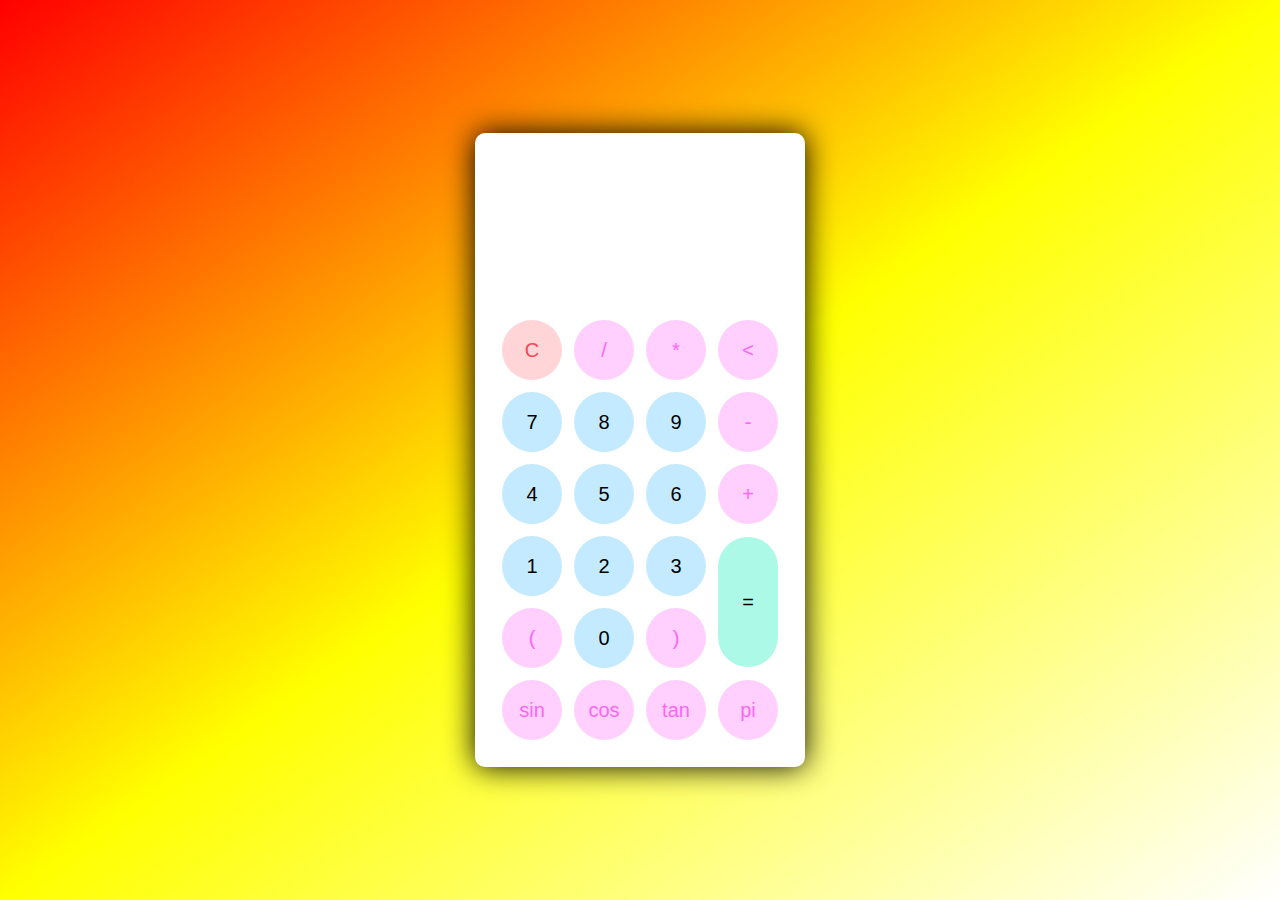
==== calculator.html @ e18b5850 "Add files via upload" ====
<!DOCTYPE html>
<html lang="en">
<head>
<meta charset="UTF-8">
<meta name="viewport" content="width=device-width, initial-scale=1.0">
<title>Calculator</title>
<link rel="stylesheet" href="styles.css">
</head>
<body>
    <div class="container">
        <div class="calculator">
            <div class="theme-toggler active">
                <i class="toggler-icon"></i>
            </div>
            <div class="display-screen">
                <div id="display"></div>
            </div>
            <div class="button">
                <table>
                    <tr>
                        <td><button class="operators" id="clear">C</button></td>
                        <td><button class="operators" id="/">/</button></td>
                        <td><button class="operators" id="*">*</button></td>
                        <td><button class="operators" id="backspace"><</button></td>
                    </tr>
                    <tr>
                        <td><button class="number" id="7">7</button></td>
                        <td><button class="number" id="8">8</button></td>
                        <td><button class="number" id="9">9</button></td>
                        <td><button class="operators" id="-">-</button></td>
                    </tr>
                    <tr>
                        <td><button class="number" id="4">4</button></td>
                        <td><button class="number" id="5">5</button></td>
                        <td><button class="number" id="6">6</button></td>
                        <td><button class="operators" id="+">+</button></td>
                    </tr>
                    <tr>
                        <td><button class="number" id="1">1</button></td>
                        <td><button class="number" id="2">2</button></td>
                        <td><button class="number" id="3">3</button></td>
                        <td rowspan="2"><button class="equal" id="equal">=</button></td>
                    </tr>
                    <tr>
                        <td><button class="operators" id="(">(</button></td>
                        <td><button class="number" id="0">0</button></td>
                        <td><button class="operators" id=")">)</button></td>
                    </tr>
                    <tr>
                        <td><button class="operators" id="sin">sin</button></td>
                        <td><button class="operators" id="cos">cos</button></td>
                        <td><button class="operators" id="tan">tan</button></td>
                        <td><button class="operators" id="pi">pi</button></td>
                    </tr>
                </table>
            </div>
        </div>
    </div>
    <script src="script.js"></script>
</body>
</html>
---- styles.css ----
*{
    padding: 0;
    margin: 0;
    box-sizing: border-box;
    outline: 0;
    transition: all 0.5s ease;
}

body{
    font-family: sans-serif;
}

a{
    text-decoration: none;
    color: #fff;
}

body{
    background-image: linear-gradient(to bottom right, red,yellow,white);
}

.container{
    height: 100vh;
    width: 100vw;
    display: grid;
    place-items: center;
}

.calculator{
    position: relative;
    height: auto;
    width: auto;
    padding: 20px;
    border-radius: 10px;
    box-shadow: 0 0 30px #000;
}

#display{
    margin: 0 10px;
    height: 140px;
    width: auto;
    max-width: 270px;
    display: flex;
    align-items: flex-end;
    justify-content: flex-end;
    font-size: 30px;
    margin-bottom: 20px;
    overflow-x: scroll;
}

#display::-webkit-scrollbar{
    display: block;
    height: 3px;
}

button{
    height: 60px;
    width: 60px;
    border: 0;
    border-radius: 30px;
    margin: 5px;
    font-size: 20px;
    cursor: pointer;
    transition: all 200ms ease;
}

button:hover{
    transform: scale(1.1);
}

button#equal{
    height: 130px;
}

.calculator{
    background-color: #fff;
}

.calculator#display{
    color: #0a1e23;
}

.calculator button#clear{
    background-color: #ffd5d8;
    color: #fc4552;
}

.calculator button.number{
    background-color: #c3eaff;
    color: #000;
}

.calculator button.operators{
    background-color: #ffd0fd;
    color: #f967f3;
}

.calculator button.equal{
    background-color: #adf9e7;
    color: #000;
}
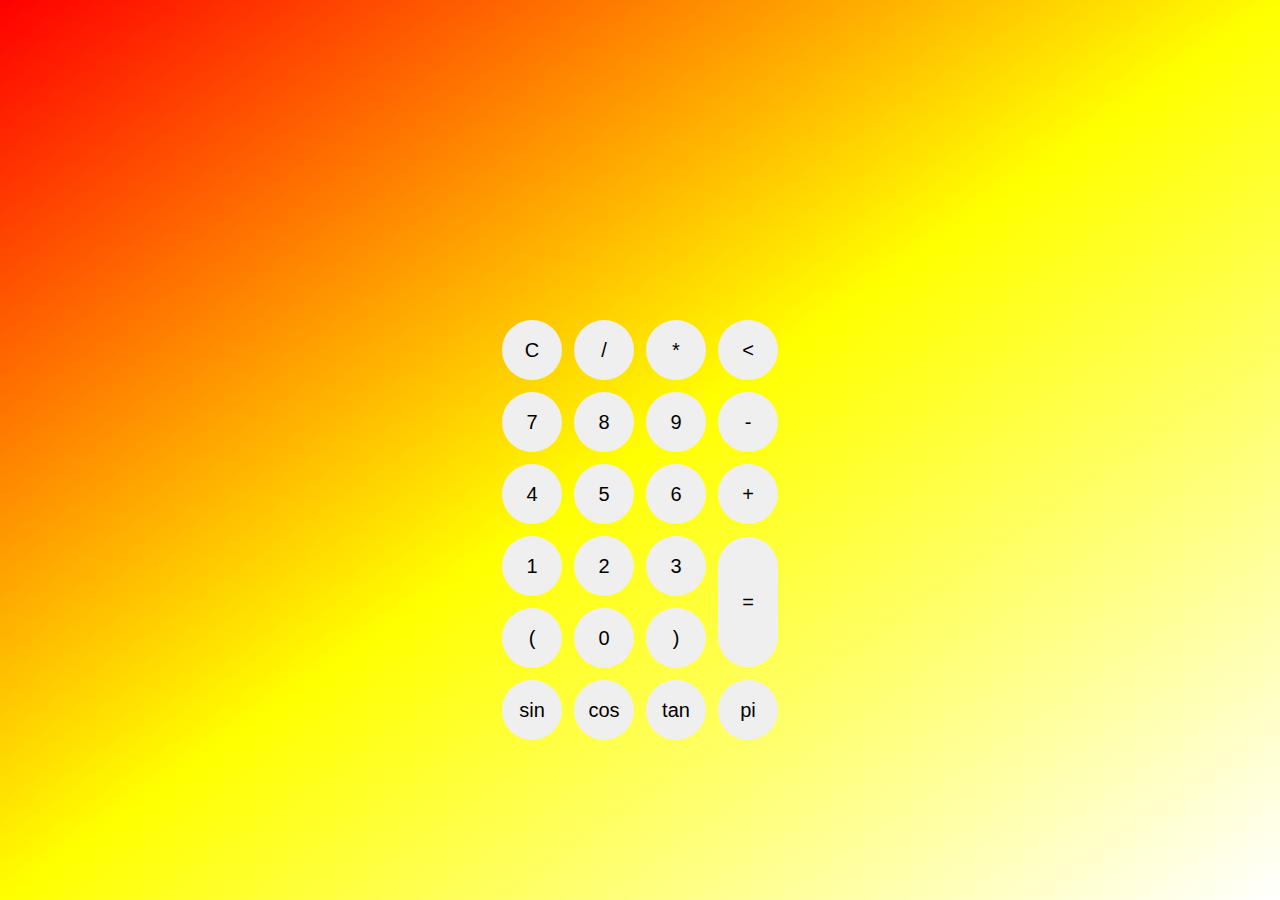
==== commit d34be49a: "chnaged the class of calculator." ====
--- a/calculator.html
+++ b/calculator.html
@@ -8,7 +8,7 @@
 </head>
 <body>
     <div class="container">
-        <div class="calculator">
+        <div class="Calculator">
             <div class="theme-toggler active">
                 <i class="toggler-icon"></i>
             </div>
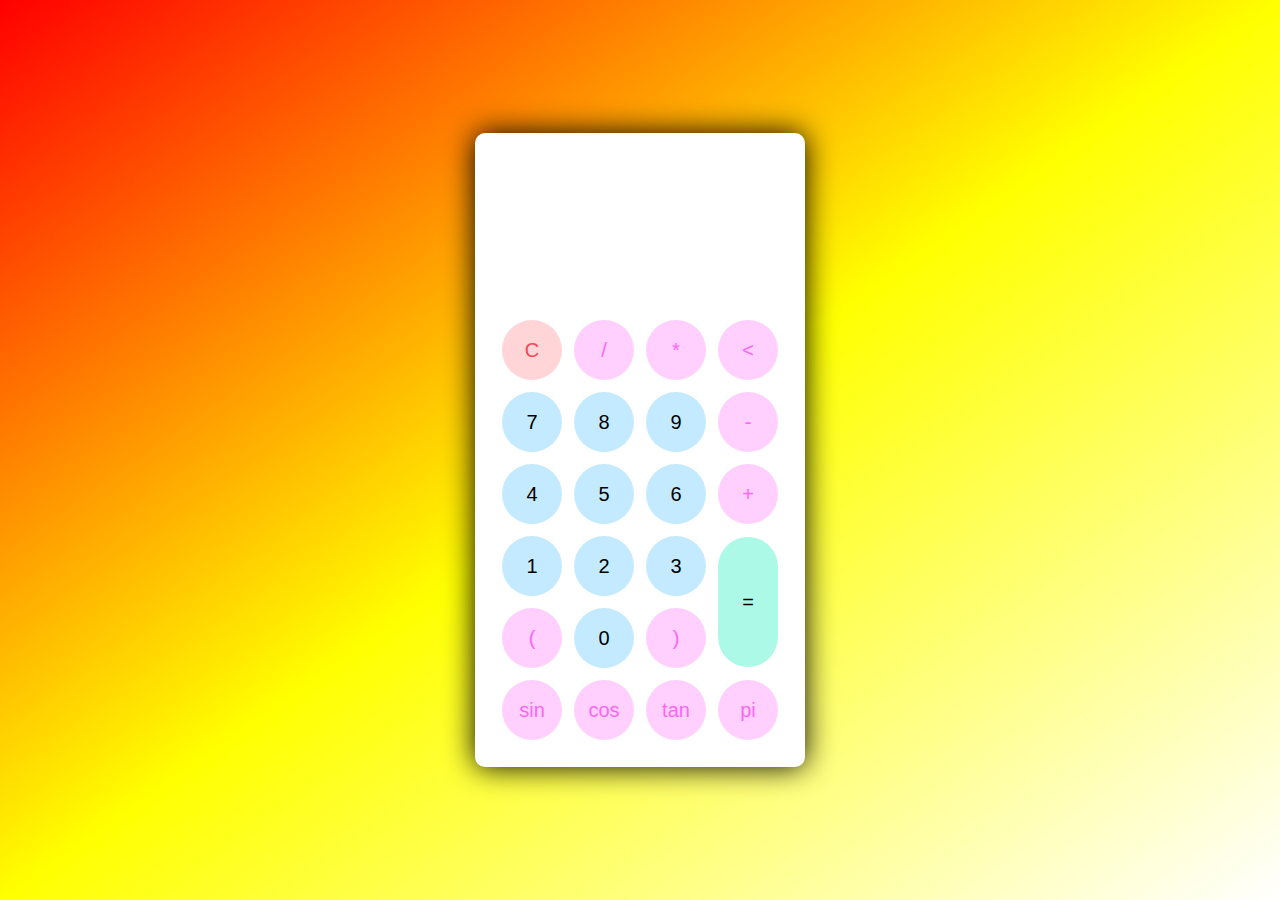
==== commit 71c1ff79: "new file" ====
--- a/calculator.html
+++ b/calculator.html
@@ -8,7 +8,7 @@
 </head>
 <body>
     <div class="container">
-        <div class="Calculator">
+        <div class="calculator">
             <div class="theme-toggler active">
                 <i class="toggler-icon"></i>
             </div>
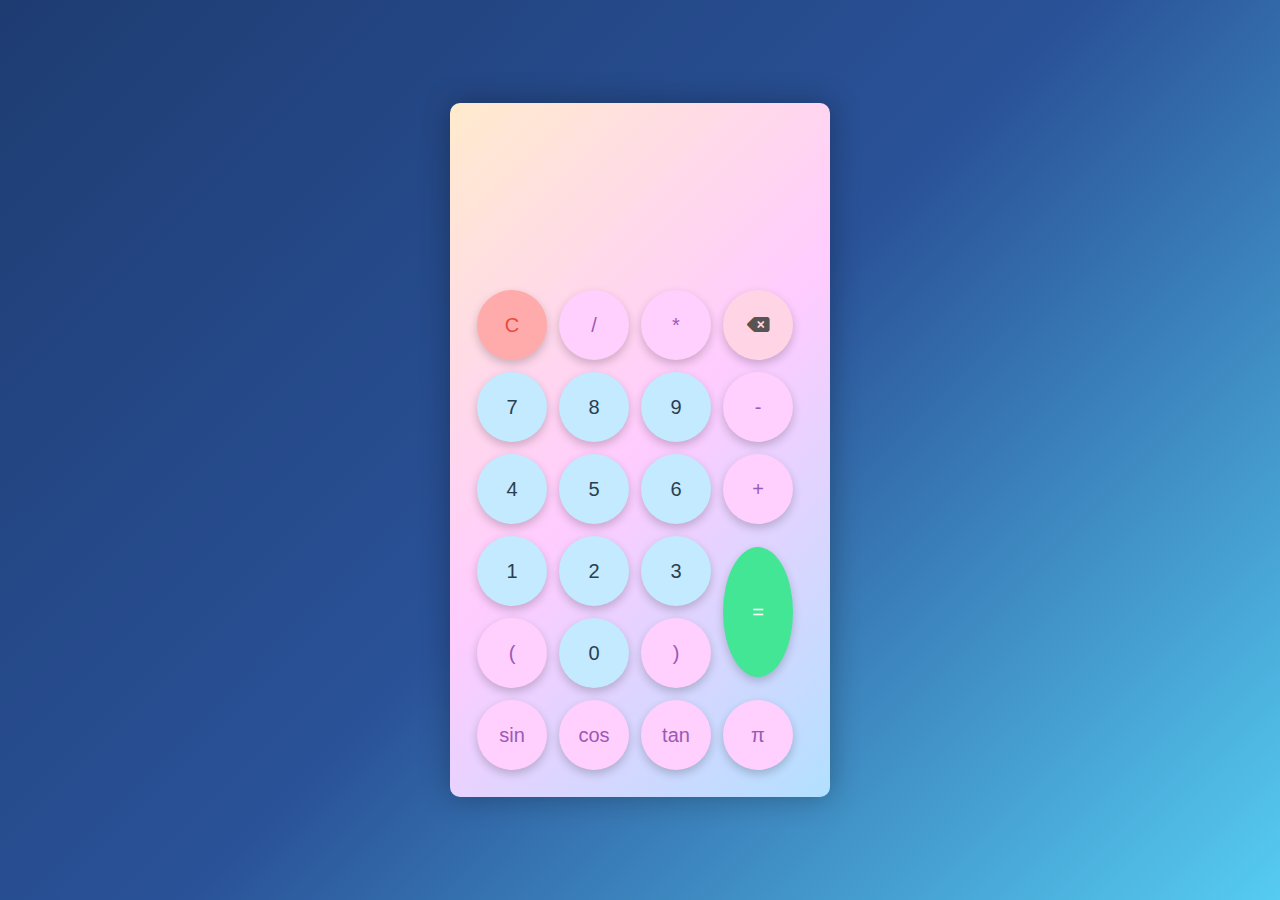
==== commit 9bbb5091: "modify calculator." ====
--- a/calculator.html
+++ b/calculator.html
@@ -1,11 +1,14 @@
 <!DOCTYPE html>
 <html lang="en">
+
 <head>
-<meta charset="UTF-8">
-<meta name="viewport" content="width=device-width, initial-scale=1.0">
-<title>Calculator</title>
-<link rel="stylesheet" href="styles.css">
+    <meta charset="UTF-8">
+    <meta name="viewport" content="width=device-width, initial-scale=1.0">
+    <title>Calculator</title>
+    <link rel="stylesheet" href="styles.css">
+    <link rel="stylesheet" href="https://cdnjs.cloudflare.com/ajax/libs/font-awesome/6.0.0-beta3/css/all.min.css">
 </head>
+
 <body>
     <div class="container">
         <div class="calculator">
@@ -14,6 +17,7 @@
             </div>
             <div class="display-screen">
                 <div id="display"></div>
+                <div id="result"></div>
             </div>
             <div class="button">
                 <table>
@@ -21,7 +25,8 @@
                         <td><button class="operators" id="clear">C</button></td>
                         <td><button class="operators" id="/">/</button></td>
                         <td><button class="operators" id="*">*</button></td>
-                        <td><button class="operators" id="backspace"><</button></td>
+                        <td><button class="operators" aria-label="Backspace" id="backspace"><i
+                                    class="fas fa-backspace"></i></button></td>
                     </tr>
                     <tr>
                         <td><button class="number" id="7">7</button></td>
@@ -50,7 +55,7 @@
                         <td><button class="operators" id="sin">sin</button></td>
                         <td><button class="operators" id="cos">cos</button></td>
                         <td><button class="operators" id="tan">tan</button></td>
-                        <td><button class="operators" id="pi">pi</button></td>
+                        <td><button class="operators" id="pi">π</button></td>
                     </tr>
                 </table>
             </div>
@@ -58,4 +63,5 @@
     </div>
     <script src="script.js"></script>
 </body>
+
 </html>--- a/styles.css
+++ b/styles.css
@@ -1,101 +1,132 @@
-*{
-    padding: 0;
-    margin: 0;
-    box-sizing: border-box;
-    outline: 0;
-    transition: all 0.5s ease;
-}
+    * {
+        padding: 0;
+        margin: 0;
+        box-sizing: border-box;
+        outline: 0;
+        transition: all 0.5s ease;
+    }
 
-body{
-    font-family: sans-serif;
-}
+    body {
+        font-family: sans-serif;
+        background-image: linear-gradient(135deg, #1e3c72, #2a5298, #56ccf2);
+        height: 100vh;
+        display: flex;
+        align-items: center;
+        justify-content: center;
+    }
 
-a{
-    text-decoration: none;
-    color: #fff;
-}
+    a {
+        text-decoration: none;
+        color: #fff;
+    }
 
-body{
-    background-image: linear-gradient(to bottom right, red,yellow,white);
-}
+    .container {
+        height: 100vh;
+        width: 100vw;
+        display: grid;
+        place-items: center;
+    }
 
-.container{
-    height: 100vh;
-    width: 100vw;
-    display: grid;
-    place-items: center;
-}
+    .calculator {
+        background: linear-gradient(135deg, #ffebcd, #ffccff, #b2e0ff);
+        /* A gradient combining light peach, light pink, and soft blue */
+        position: relative;
+        padding: 20px;
+        border-radius: 10px;
+        box-shadow: 0 0 30px rgba(0, 0, 0, 0.3);
+        width: auto;
+        height: auto;
+    }
 
-.calculator{
-    position: relative;
-    height: auto;
-    width: auto;
-    padding: 20px;
-    border-radius: 10px;
-    box-shadow: 0 0 30px #000;
-}
+    #display {
+        margin: 0 10px;
+        height: 140px;
+        width: 320px;
+        /* Increased width */
+        max-width: 320px;
+        /* Increased max-width */
+        display: flex;
+        align-items: flex-end;
+        justify-content: flex-end;
+        font-size: 30px;
+        margin-bottom: 20px;
+        color: #0a1e23;
+        overflow-x: scroll;
+        padding-right: 10px;
+    }
 
-#display{
-    margin: 0 10px;
-    height: 140px;
-    width: auto;
-    max-width: 270px;
-    display: flex;
-    align-items: flex-end;
-    justify-content: flex-end;
-    font-size: 30px;
-    margin-bottom: 20px;
-    overflow-x: scroll;
-}
 
-#display::-webkit-scrollbar{
-    display: block;
-    height: 3px;
-}
+    #display::-webkit-scrollbar {
+        height: 3px;
+        background-color: #ddd;
+    }
 
-button{
-    height: 60px;
-    width: 60px;
-    border: 0;
-    border-radius: 30px;
-    margin: 5px;
-    font-size: 20px;
-    cursor: pointer;
-    transition: all 200ms ease;
-}
+    #result {
+        font-size: 24px;
+        /* Font size for the result */
+        color: #007bff;
+        /* Color for result text */
+        margin-bottom: 20px;
+        /* Space between display and buttons */
+        text-align: right;
+        /* Align result text to the right */
+    }
 
-button:hover{
-    transform: scale(1.1);
-}
+    button {
+        height: 70px;
+        width: 70px;
+        border: none;
+        border-radius: 50%;
+        margin: 5px;
+        font-size: 20px;
+        cursor: pointer;
+        transition: all 200ms ease;
+        box-shadow: 0 4px 10px rgba(0, 0, 0, 0.2);
+    }
 
-button#equal{
-    height: 130px;
-}
+    button:hover {
+        transform: scale(1.1);
+        box-shadow: 0 6px 15px rgba(0, 0, 0, 0.3);
+    }
 
-.calculator{
-    background-color: #fff;
-}
+    button#equal {
+        height: 130px;
+    }
 
-.calculator#display{
-    color: #0a1e23;
-}
+    .calculator button#clear {
+        background-color: #ffabab;
+        color: #e74c3c;
+    }
 
-.calculator button#clear{
-    background-color: #ffd5d8;
-    color: #fc4552;
-}
+    .calculator button.number {
+        background-color: #c3eaff;
+        color: #2c3e50;
+    }
 
-.calculator button.number{
-    background-color: #c3eaff;
-    color: #000;
-}
+    .calculator button.operators {
+        background-color: #ffd0fd;
+        color: #9b59b6;
+    }
 
-.calculator button.operators{
-    background-color: #ffd0fd;
-    color: #f967f3;
-}
+    .calculator button.equal {
+        background-color: #42e695;
+        color: #ffffff;
+    }
 
-.calculator button.equal{
-    background-color: #adf9e7;
-    color: #000;
-}+    .calculator button#backspace {
+        color: #555;
+        background-color: #ffd5e5;
+    }
+
+    @media (max-width: 480px) {
+        #display {
+            font-size: 24px;
+            padding: 10px;
+        }
+
+        button {
+            width: 50px;
+            height: 50px;
+            font-size: 18px;
+        }
+    }